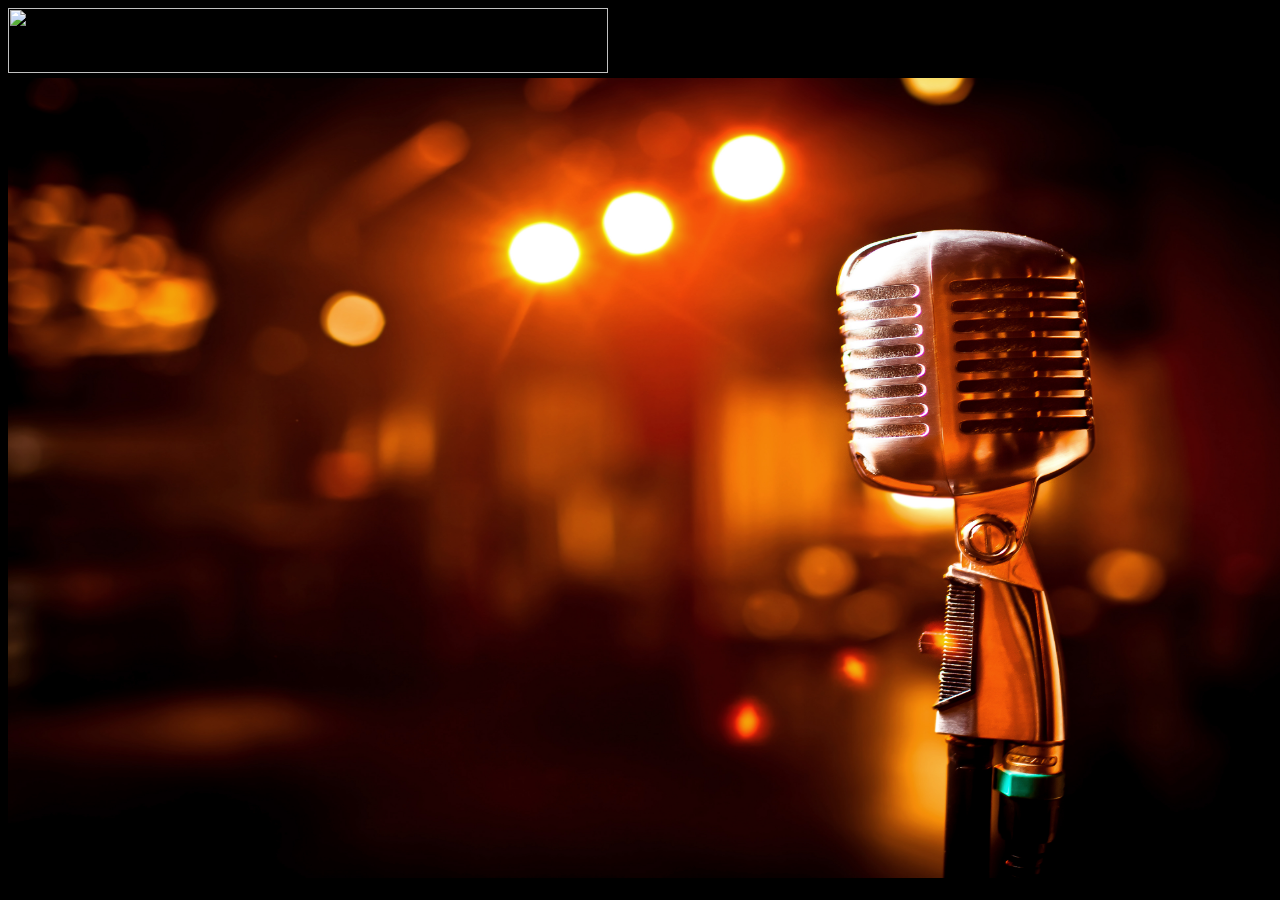
==== index.html @ 7bb5c0fa "first load" ====
<!doctype html>
<html lang="en">

<head>
    <meta charset="UTF-8">
    <title>The Lyricist Lounge</title>
    <link href="css/main.css" rel="stylesheet" style="text/css" />
    <script src="js/jquery-2.1.1.min.js"></script> </script>
</head>

<body>
    
    <div id="main">
        <header>
            <img src="images/title.gif" id="title" alt="" />
        </header>
        
        <img src="images/microphone.jpg" id="mic" alt="" />
    
    </div>

</body>

</html>
---- css/main.css ----
body {
    background-color: #000;
    color: white;
    height: 100%;
    width: 100%;
}


/* Container */
#main {
    background-color: #000;
    height: 800px;
    width: 1400px;
}


header {
    display: block;
    float: left;
    height: 70px;
    width: 1400px;
}


#title {
    display: block;
    float: left;
    height: 65px;
    width: 600px;
}


/* Background image with text overlay */
#mic {
    display: block;
    float: left;
    height: 800px;
    width: 1400px;
}
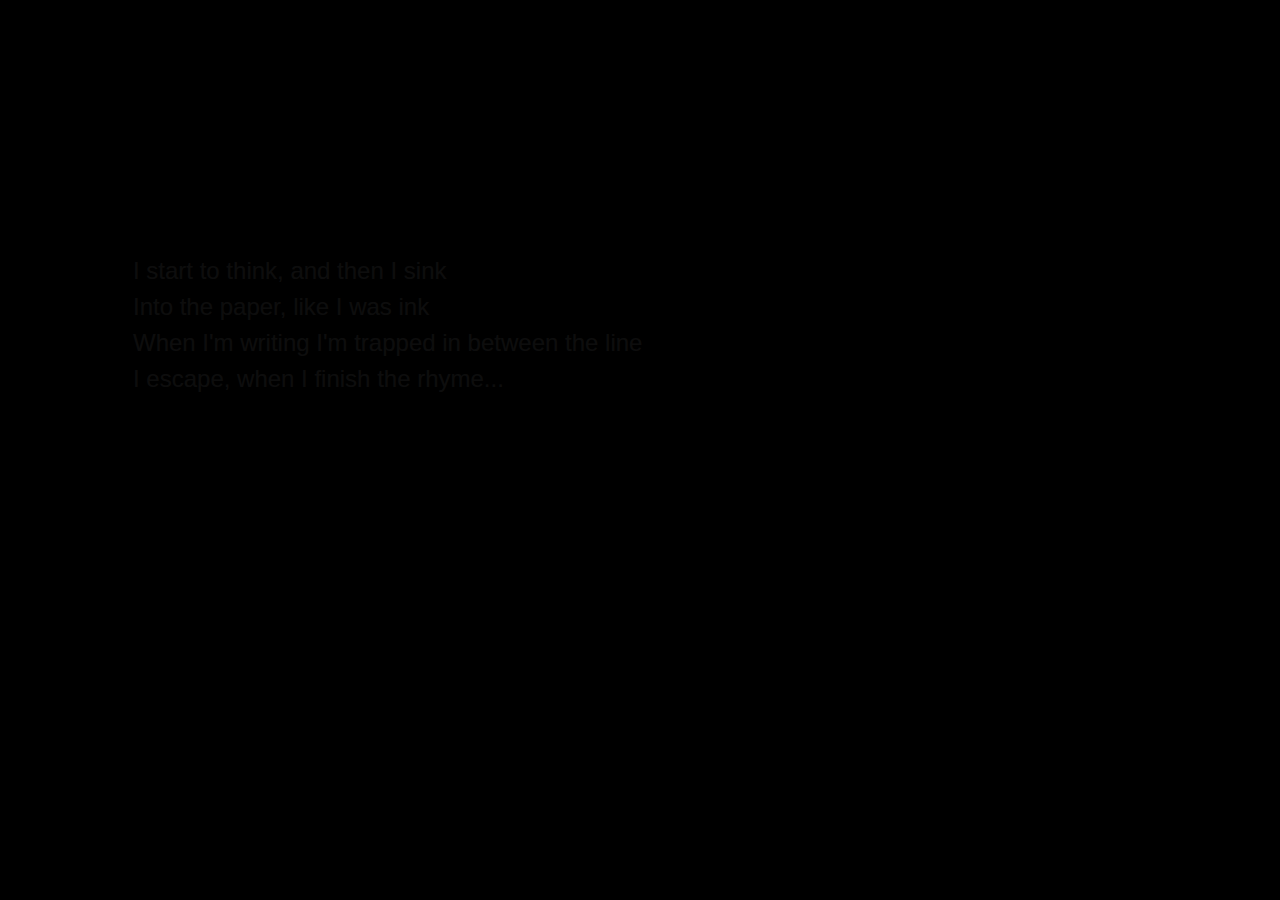
==== commit 31f607c9: "update7" ====
--- a/index.html
+++ b/index.html
@@ -4,19 +4,31 @@
 <head>
     <meta charset="UTF-8">
     <title>The Lyricist Lounge</title>
-    <link href="css/main.css" rel="stylesheet" style="text/css" />
-    <script src="js/jquery-2.1.1.min.js"></script> </script>
+    <link href="css/game.css" rel="stylesheet" style="text/css" />
+    <script src="js/jquery-2.1.1.min.js"></script> 
+    <script src="js/game.js"></script>
 </head>
 
 <body>
     
     <div id="main">
-        <header>
-            <img src="images/title.gif" id="title" alt="" />
-        </header>
-        
-        <img src="images/microphone.jpg" id="mic" alt="" />
+            <img src="images/rapper1.gif" id="mic" alt="" />
+            
+        <div id="display">
+            <h2><span class="lyrics">
+            </span></h2>
+            
+            <span class="continue">continue</span>
+        </div>
     
+        <div id="sidebar">            
+            <span id="answer1" class="apics" /></span>
+            <span id="answer2" class="apics" /></span>
+            <span id="answer3" class="apics" /></span>
+            <span id="answer4" class="apics" /></span>
+            <span id="answer5" class="apics" /></span>
+        </div>
+
     </div>
 
 </body>
--- a/css/game.css
+++ b/css/game.css
@@ -0,0 +1,160 @@
+body {
+    background-color: #000;
+    color: white;
+    height: 100%;
+    width: 100%;
+}
+
+
+#main {
+    background-color: #000;
+    height: 800px;
+    width: 1400px;
+}
+
+
+#mic {
+    display: block;
+    float: left;
+    height: 800px;
+    position: fixed;
+    width: 1400px;
+}
+
+
+/*-------------------------------------
+    Main Content Area Sytles 
+-------------------------------------*/
+
+#display {
+    display: block;
+    float: left;
+    height: 800px;
+    position: relative;
+    width: 1100px;
+}
+
+
+.lyrics {
+    background: rgba(0,0,0,0.4);
+    border-radius: 10px;
+    border-radius: 10px;
+    display: block;
+    float: left;
+    font-family: "Helvetica Neue", Arial, sans-serif;
+    font-weight: 200;
+    line-height: 1.5;
+    margin-left: 100px;
+    margin-top: 200px;
+    padding: 25px;
+    position: relative;
+    width: 75%;
+}
+
+
+.continue {
+    clear: left;
+    display: inline;
+    float: left;
+    font-family: "Helvetica Neue", Arial, sans-serif;
+    font-size: 1.25em;
+    height: 35px;
+    margin-left: 125px;
+    margin-top: 50px;
+    position: relative;
+    width: 100px;
+}
+
+/*----------------------------------------
+    Sidebar w/ Answer Options and Results 
+----------------------------------------*/
+#sidebar {
+    background: rgba(78, 78, 78, 0.4);
+    display: block;
+    float: right;
+    height: 800px;
+    position: relative;
+    width: 300px;
+}
+
+
+#sidebar p {
+    font-family: "Helvetica Neue", Arial, sans-serif;
+    font-weight: 200;
+    font-size: 1.5em;
+    text-align: center;
+}
+
+
+#answer1, #answer2, #answer3, #answer4, #answer5 {
+    border-radius: 10px;
+    display: inline;
+    float: left;
+    height: 113px;
+    margin-left: 50px;
+    width: 200px;
+}
+
+
+#answer1:hover, #answer2:hover, #answer3:hover, #answer4:hover, #answer5:hover {
+    background-position: -200px 0;
+}
+
+
+#answer1 {
+    background-image: url(../images/doom.gif);
+    background-repeat: no-repeat;
+    margin-top: 40px;
+}
+
+
+#answer2 {
+    background-image: url(../images/edan.gif);
+    background-repeat: no-repeat;
+    clear: left;
+    margin-top: 40px;
+}
+
+
+#answer3 {
+    background-image: url(../images/jayelect.gif);
+    background-repeat: no-repeat;
+    clear: left;
+    margin-top: 40px;
+}
+
+
+#answer4 {
+    background-image: url(../images/lupe.gif);
+    background-repeat: no-repeat;
+    clear: left;
+    margin-top: 40px;
+}
+
+
+#answer5 {
+    background-image: url(../images/thought.gif);
+    background-repeat: no-repeat;
+    clear: left;
+    margin-top: 40px;
+}
+
+
+
+#results {
+    clear: left;
+    display: block;
+    float: left;
+    margin-top: 50px;
+    width: 300px
+}
+
+#results > p {
+    font-family: "Helvetica Neue", Arial, sans-serif;
+    font-weight: 200;
+    font-size: 2em;
+    text-align: center;
+}
+
+
+
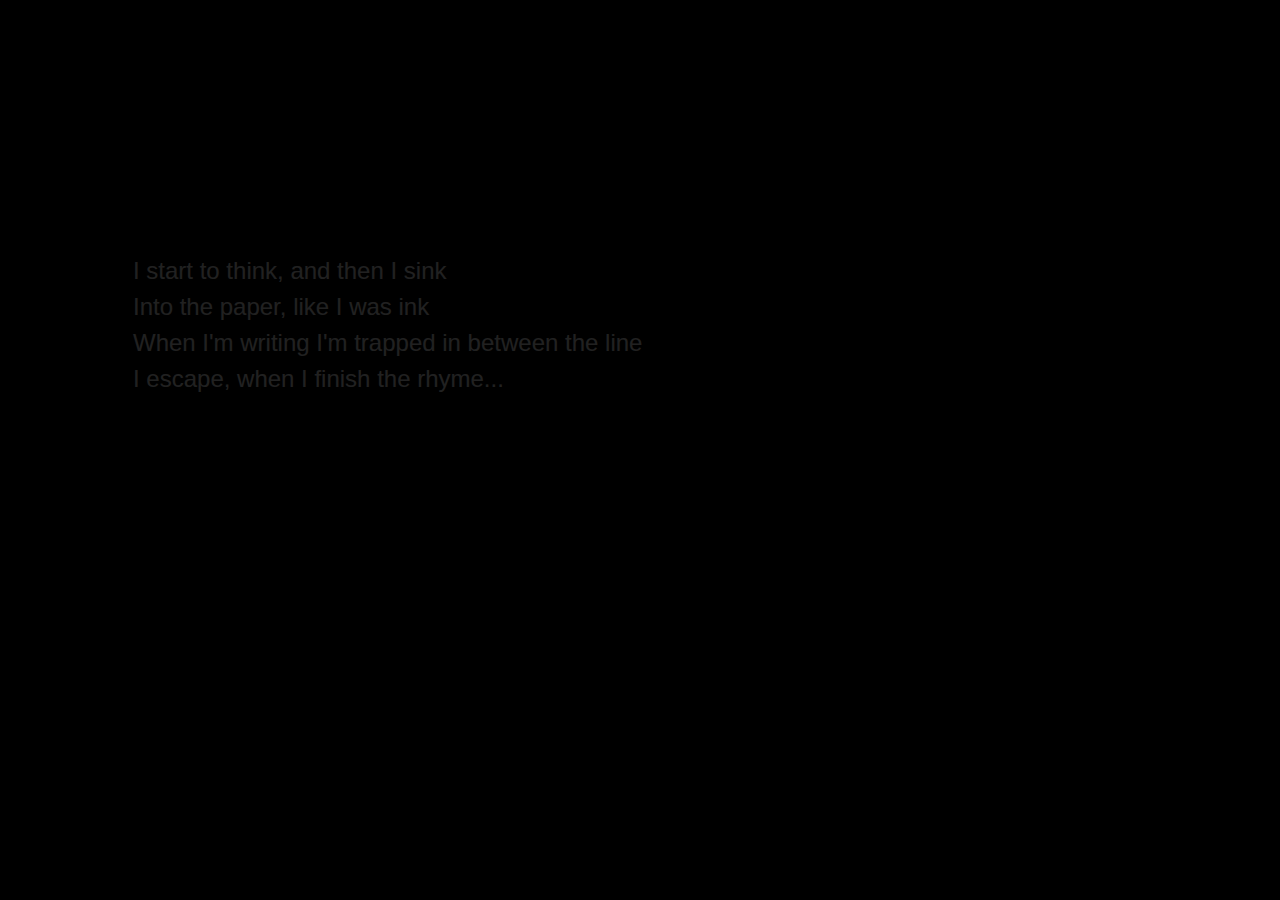
==== commit aab5ddfe: "update8" ====
--- a/index.html
+++ b/index.html
@@ -18,7 +18,7 @@
             <h2><span class="lyrics">
             </span></h2>
             
-            <span class="continue">continue</span>
+            <button class="continue">continue</button>
         </div>
     
         <div id="sidebar">            
--- a/css/game.css
+++ b/css/game.css
@@ -53,7 +53,9 @@
 
 
 .continue {
+    background-color: #000;
     clear: left;
+    color: white;
     display: inline;
     float: left;
     font-family: "Helvetica Neue", Arial, sans-serif;
@@ -141,20 +143,3 @@
 
 
 
-#results {
-    clear: left;
-    display: block;
-    float: left;
-    margin-top: 50px;
-    width: 300px
-}
-
-#results > p {
-    font-family: "Helvetica Neue", Arial, sans-serif;
-    font-weight: 200;
-    font-size: 2em;
-    text-align: center;
-}
-
-
-
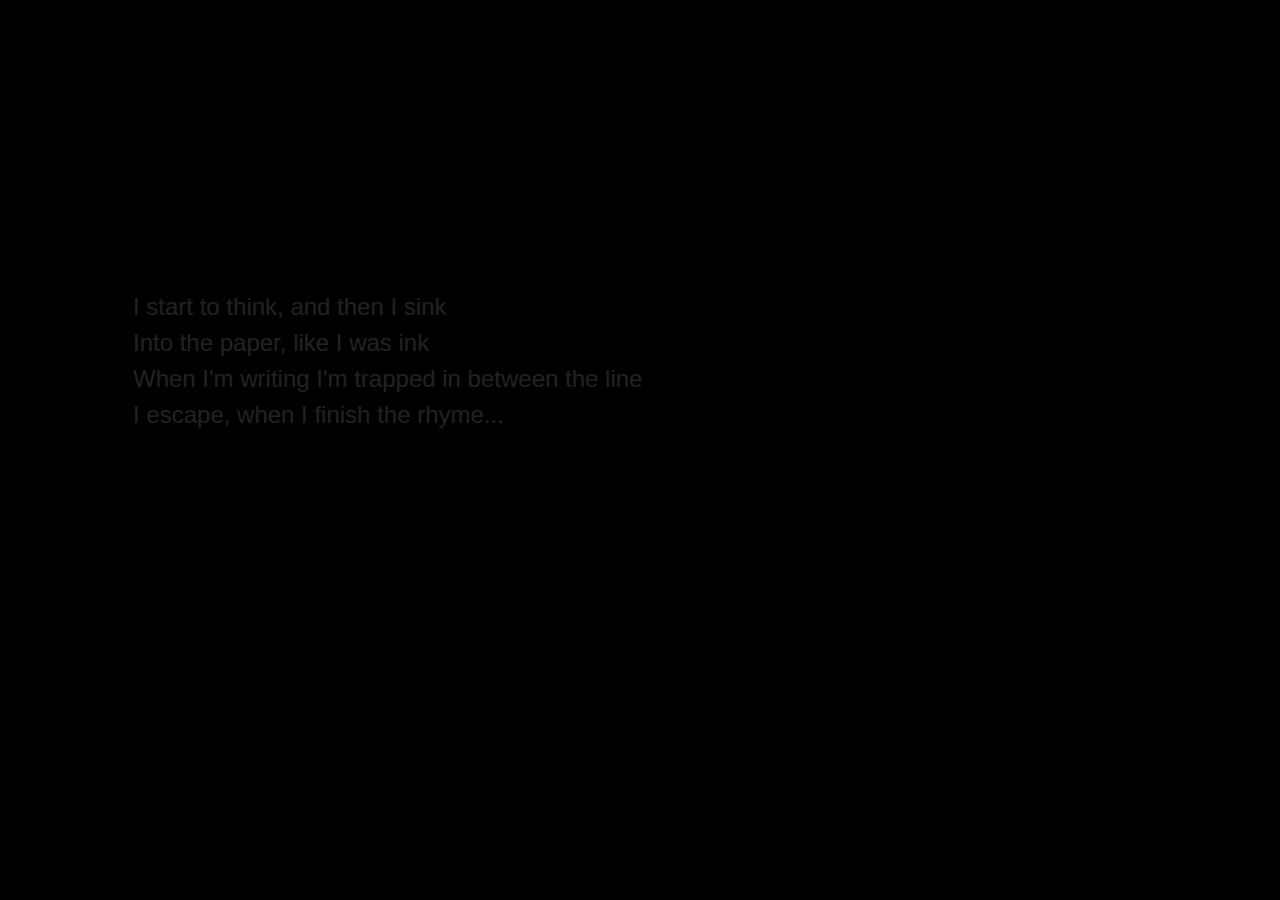
==== commit 975dba2b: "update8" ====
--- a/index.html
+++ b/index.html
@@ -15,10 +15,14 @@
             <img src="images/rapper1.gif" id="mic" alt="" />
             
         <div id="display">
-            <h2><span class="lyrics">
+            <h2><span id="lyrics">
+                <p id="feedback"></p>
+                <ul id="profile">
+                    <li class="details"></li>
+                </ul>
             </span></h2>
             
-            <button class="continue">continue</button>
+            <button id="continue">continue</button>
         </div>
     
         <div id="sidebar">            
--- a/css/game.css
+++ b/css/game.css
@@ -35,7 +35,7 @@
 }
 
 
-.lyrics {
+#lyrics {
     background: rgba(0,0,0,0.4);
     border-radius: 10px;
     border-radius: 10px;
@@ -52,8 +52,9 @@
 }
 
 
-.continue {
+#continue {
     background-color: #000;
+    border: 1px solid #000;
     clear: left;
     color: white;
     display: inline;
@@ -65,6 +66,26 @@
     margin-top: 50px;
     position: relative;
     width: 100px;
+}
+
+
+#profile {
+    display: none;
+}
+
+
+#feedback {
+    font-size: 1.5em;
+    margin-top: 25px;
+}
+
+
+li {
+    color: #911313;
+    font-family: "Helvetica Neue", Arial, sans-serif;
+    font-weight: 200;
+    font-size: 1em;
+    list-style: none;
 }
 
 /*----------------------------------------
@@ -96,8 +117,8 @@
     margin-left: 50px;
     width: 200px;
 }
-
-
+    
+    
 #answer1:hover, #answer2:hover, #answer3:hover, #answer4:hover, #answer5:hover {
     background-position: -200px 0;
 }
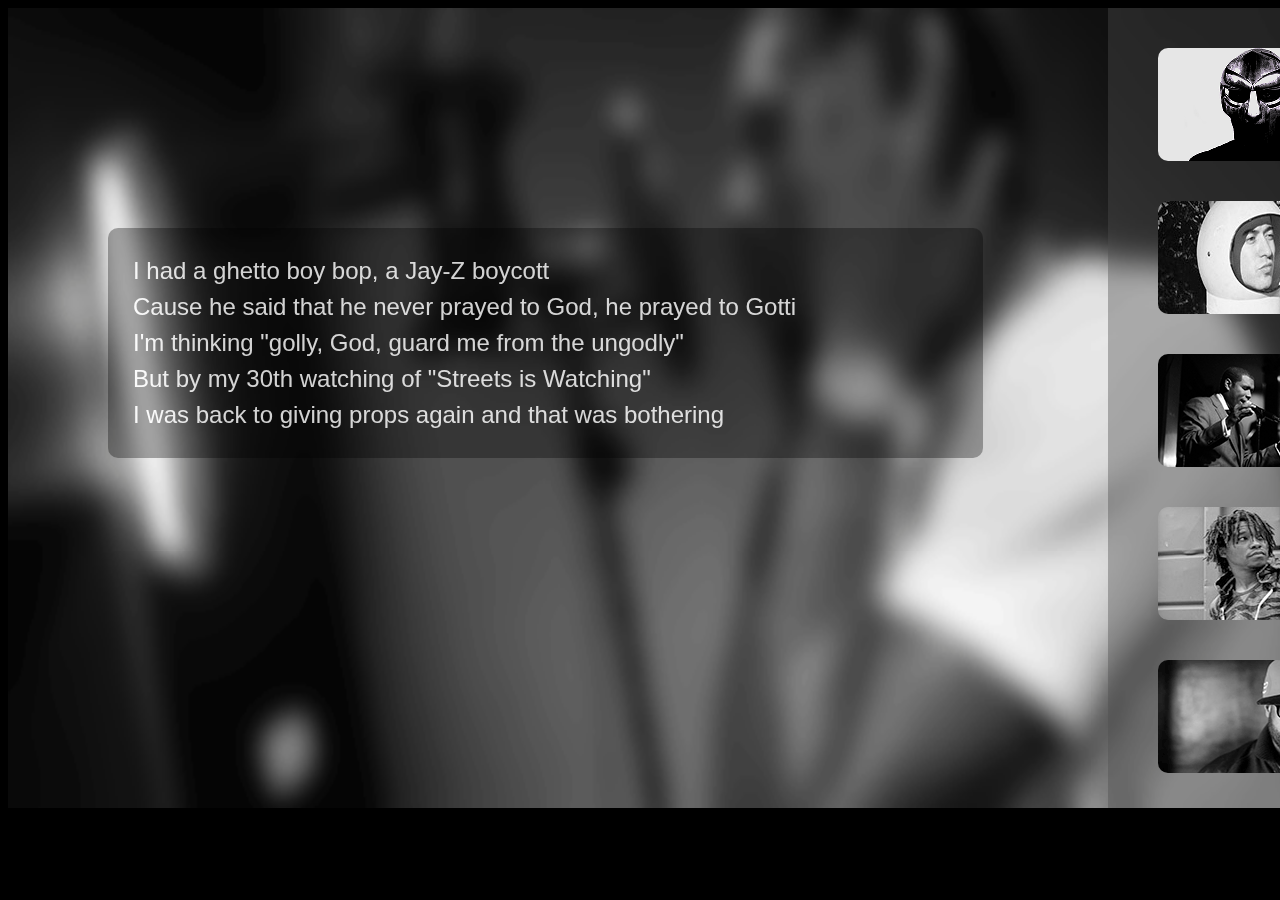
==== commit bfbdd5ec: "update9" ====
--- a/index.html
+++ b/index.html
@@ -17,9 +17,6 @@
         <div id="display">
             <h2><span id="lyrics">
                 <p id="feedback"></p>
-                <ul id="profile">
-                    <li class="details"></li>
-                </ul>
             </span></h2>
             
             <button id="continue">continue</button>
--- a/css/game.css
+++ b/css/game.css
@@ -75,7 +75,6 @@
 
 
 #feedback {
-    font-size: 1.5em;
     margin-top: 25px;
 }
 
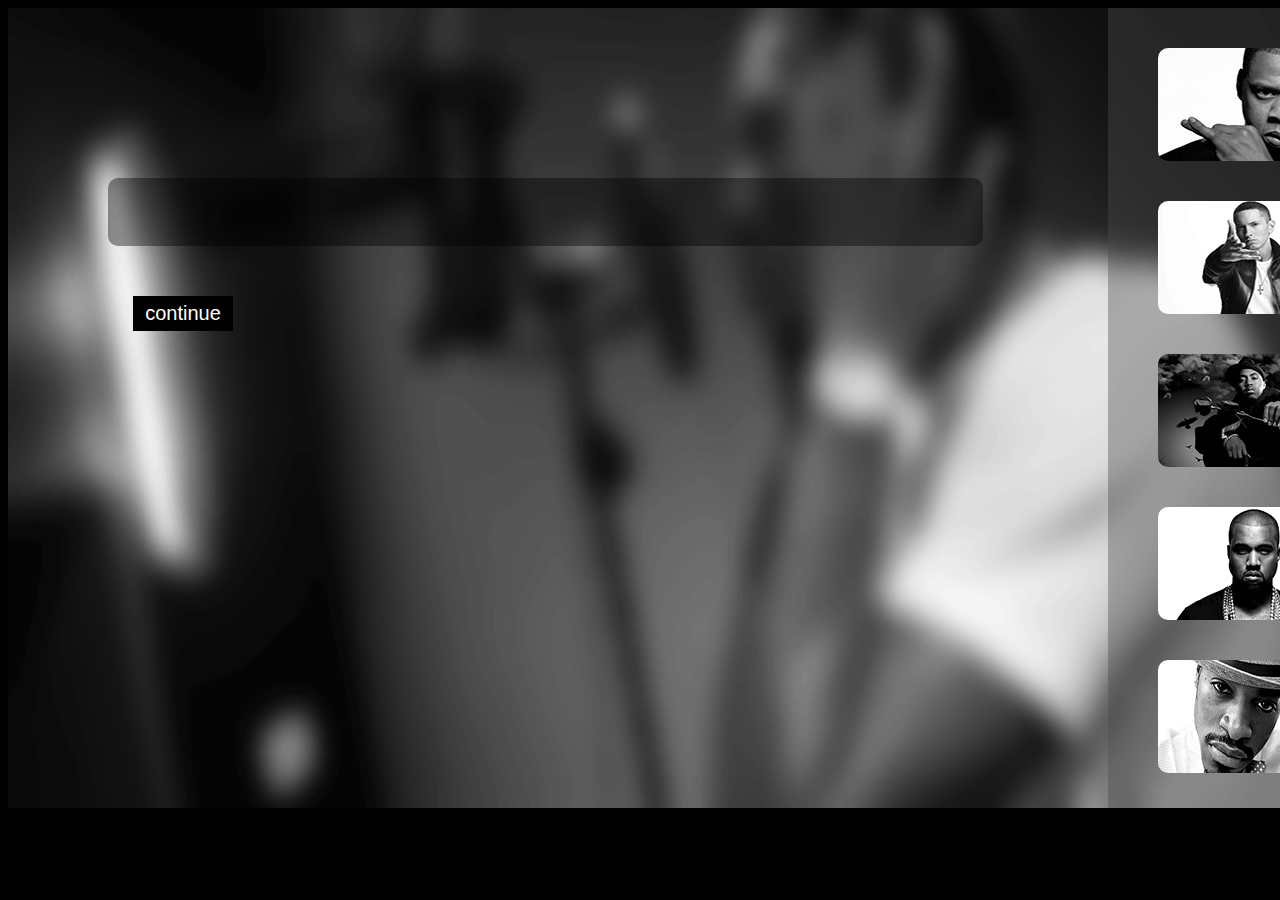
==== commit 174f2b12: "Update11" ====
--- a/index.html
+++ b/index.html
@@ -12,11 +12,11 @@
 <body>
     
     <div id="main">
-            <img src="images/rapper1.gif" id="mic" alt="" />
+            <img src="images/misc/rapper1.gif" id="mic" alt="" />
             
         <div id="display">
             <h2><span id="lyrics">
-                <p id="feedback"></p>
+                <h3 id="feedback"></h3>
             </span></h2>
             
             <button id="continue">continue</button>
--- a/css/game.css
+++ b/css/game.css
@@ -45,7 +45,7 @@
     font-weight: 200;
     line-height: 1.5;
     margin-left: 100px;
-    margin-top: 200px;
+    margin-top: 150px;
     padding: 25px;
     position: relative;
     width: 75%;
@@ -69,23 +69,10 @@
 }
 
 
-#profile {
-    display: none;
+#feedback {
+    margin-top: -10px;
 }
 
-
-#feedback {
-    margin-top: 25px;
-}
-
-
-li {
-    color: #911313;
-    font-family: "Helvetica Neue", Arial, sans-serif;
-    font-weight: 200;
-    font-size: 1em;
-    list-style: none;
-}
 
 /*----------------------------------------
     Sidebar w/ Answer Options and Results 
@@ -124,14 +111,14 @@
 
 
 #answer1 {
-    background-image: url(../images/doom.gif);
+    background-image: url(../images/sprites/jayz.gif);
     background-repeat: no-repeat;
     margin-top: 40px;
 }
 
 
 #answer2 {
-    background-image: url(../images/edan.gif);
+    background-image: url(../images/sprites/mmathers.gif);
     background-repeat: no-repeat;
     clear: left;
     margin-top: 40px;
@@ -139,7 +126,7 @@
 
 
 #answer3 {
-    background-image: url(../images/jayelect.gif);
+    background-image: url(../images/sprites/nasir.gif);
     background-repeat: no-repeat;
     clear: left;
     margin-top: 40px;
@@ -147,7 +134,7 @@
 
 
 #answer4 {
-    background-image: url(../images/lupe.gif);
+    background-image: url(../images/sprites/kwest.gif);
     background-repeat: no-repeat;
     clear: left;
     margin-top: 40px;
@@ -155,7 +142,7 @@
 
 
 #answer5 {
-    background-image: url(../images/thought.gif);
+    background-image: url(../images/sprites/andre3000.gif);
     background-repeat: no-repeat;
     clear: left;
     margin-top: 40px;
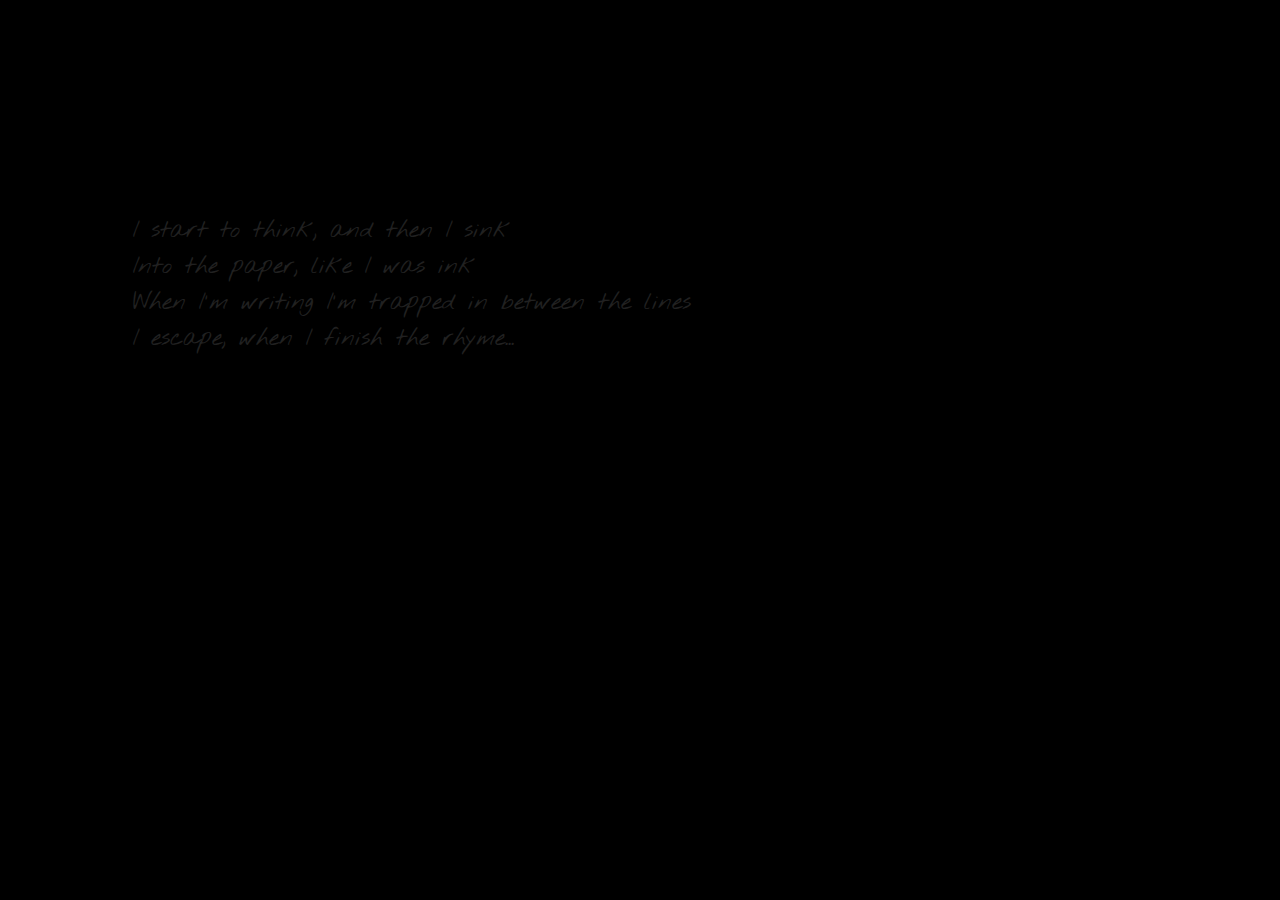
==== commit 8b5a6592: "final" ====
--- a/index.html
+++ b/index.html
@@ -7,6 +7,7 @@
     <link href="css/game.css" rel="stylesheet" style="text/css" />
     <script src="js/jquery-2.1.1.min.js"></script> 
     <script src="js/game.js"></script>
+    <link href='http://fonts.googleapis.com/css?family=Permanent+Marker|Give+You+Glory|Berkshire+Swash|Nothing+You+Could+Do|Meddon|Arizonia|Mrs+Sheppards|Dr+Sugiyama' rel='stylesheet' type='text/css'>
 </head>
 
 <body>
@@ -16,7 +17,16 @@
             
         <div id="display">
             <h2><span id="lyrics">
-                <h3 id="feedback"></h3>
+                <h3 id="title"></h3>
+                <p class="feedback"></p>
+                <p class="default"></p>
+                <p class="scribe"></p>
+                
+                <ul class="profile">
+                    <li class="track"></li>
+                    <li class="album"></li>
+                    <li class="mics"></li>
+                </ul>
             </span></h2>
             
             <button id="continue">continue</button>
--- a/css/game.css
+++ b/css/game.css
@@ -38,10 +38,9 @@
 #lyrics {
     background: rgba(0,0,0,0.4);
     border-radius: 10px;
-    border-radius: 10px;
-    display: block;
-    float: left;
-    font-family: "Helvetica Neue", Arial, sans-serif;
+    display: block;
+    float: left;
+    font-family: "Helvetica Neue", Arial, sans-serif;   
     font-weight: 200;
     line-height: 1.5;
     margin-left: 100px;
@@ -55,24 +54,68 @@
 #continue {
     background-color: #000;
     border: 1px solid #000;
+    border-radius: 10px;
     clear: left;
     color: white;
     display: inline;
     float: left;
     font-family: "Helvetica Neue", Arial, sans-serif;
-    font-size: 1.25em;
+    font-size: 1em;
     height: 35px;
     margin-left: 125px;
-    margin-top: 50px;
+    margin-top: 25px;
     position: relative;
     width: 100px;
 }
 
 
-#feedback {
+#title {
+    font-family: 'Arizonia', cursive;    
+    font-size: 2.5em;
     margin-top: -10px;
 }
 
+
+.default {
+    margin-top: -50px;
+}
+
+
+.feedback {
+    clear: both;
+    margin-top: -10px;
+    text-align: center;
+}
+
+
+.scribe {
+    font-family: 'Nothing You Could Do', cursive; 
+    font-size: 1em;
+}
+
+
+.track, .album, .mics {
+    clear: left;
+    display: block;
+    margin-top: -10px;
+    text-align: center;
+}
+
+
+#right {
+    font-family: "Permanent Marker", cursive;
+    font-size: 2em;
+    font-weight: 200;
+    text-shadow: 2px 2px 7px #668e86;
+}
+
+
+#wrong {
+    font-family: "Permanent Marker", cursive;
+    font-size: 2em;
+    font-weight: 200;
+    text-shadow: 2px 2px 7px #7c1313;
+}
 
 /*----------------------------------------
     Sidebar w/ Answer Options and Results 
@@ -149,4 +192,28 @@
 }
 
 
-
+/*----------------------------------------
+    Sidebar w/ Answer Options and Results 
+----------------------------------------*/
+
+.final {
+    display: block;
+    font-family: "Permanent Marker", cursive;   
+    font-size: 5em;
+    font-weight: 200;
+    margin-left: auto;
+    margin-top: 300px;
+    text-align: left;
+    width: 800px;
+}
+    
+
+.trophy {
+    display: block;
+    height: 200px;
+    margin-left: auto;
+    width: 800px;
+}
+
+
+
